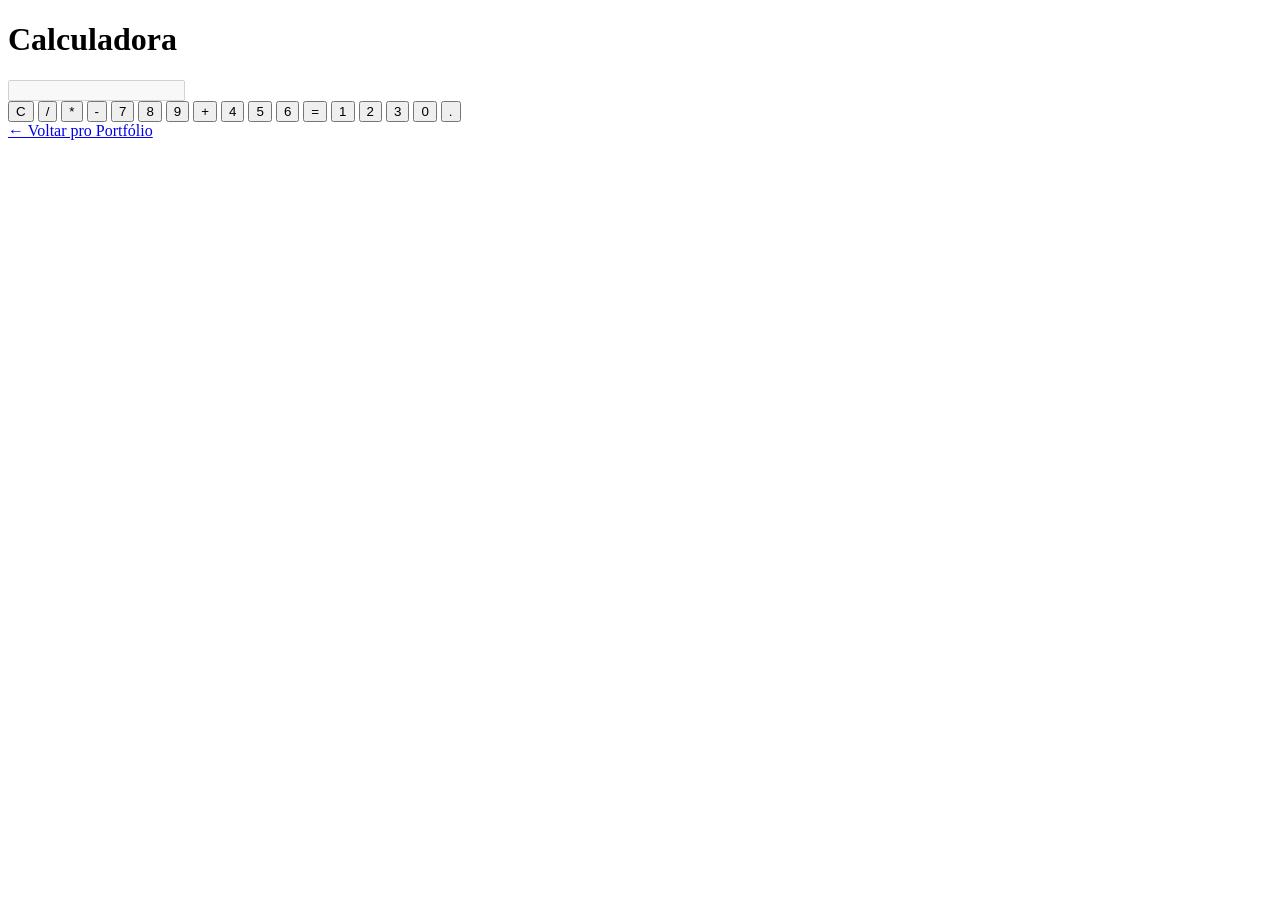
==== calculadora.html @ 51795557 "Create calculadora.html" ====
<!DOCTYPE html>
<html lang="pt-BR">
<head>
    <meta charset="UTF-8">
    <meta name="viewport" content="width=device-width, initial-scale=1.0">
    <title>Calculadora - Ramon Dev</title>
    <link rel="stylesheet" href="calculadora.css">
</head>
<body>
    <div class="container">
        <h1>Calculadora</h1>
        <div class="calc">
            <input type="text" id="display" disabled>
            <div class="buttons">
                <button class="clear">C</button>
                <button class="operator">/</button>
                <button class="operator">*</button>
                <button class="operator">-</button>
                <button>7</button>
                <button>8</button>
                <button>9</button>
                <button class="operator">+</button>
                <button>4</button>
                <button>5</button>
                <button>6</button>
                <button class="equals">=</button>
                <button>1</button>
                <button>2</button>
                <button>3</button>
                <button class="zero">0</button>
                <button>.</button>
            </div>
        </div>
        <a href="index.html" class="back">← Voltar pro Portfólio</a>
    </div>
    <script src="calculadora.js"></script>
</body>
</html>
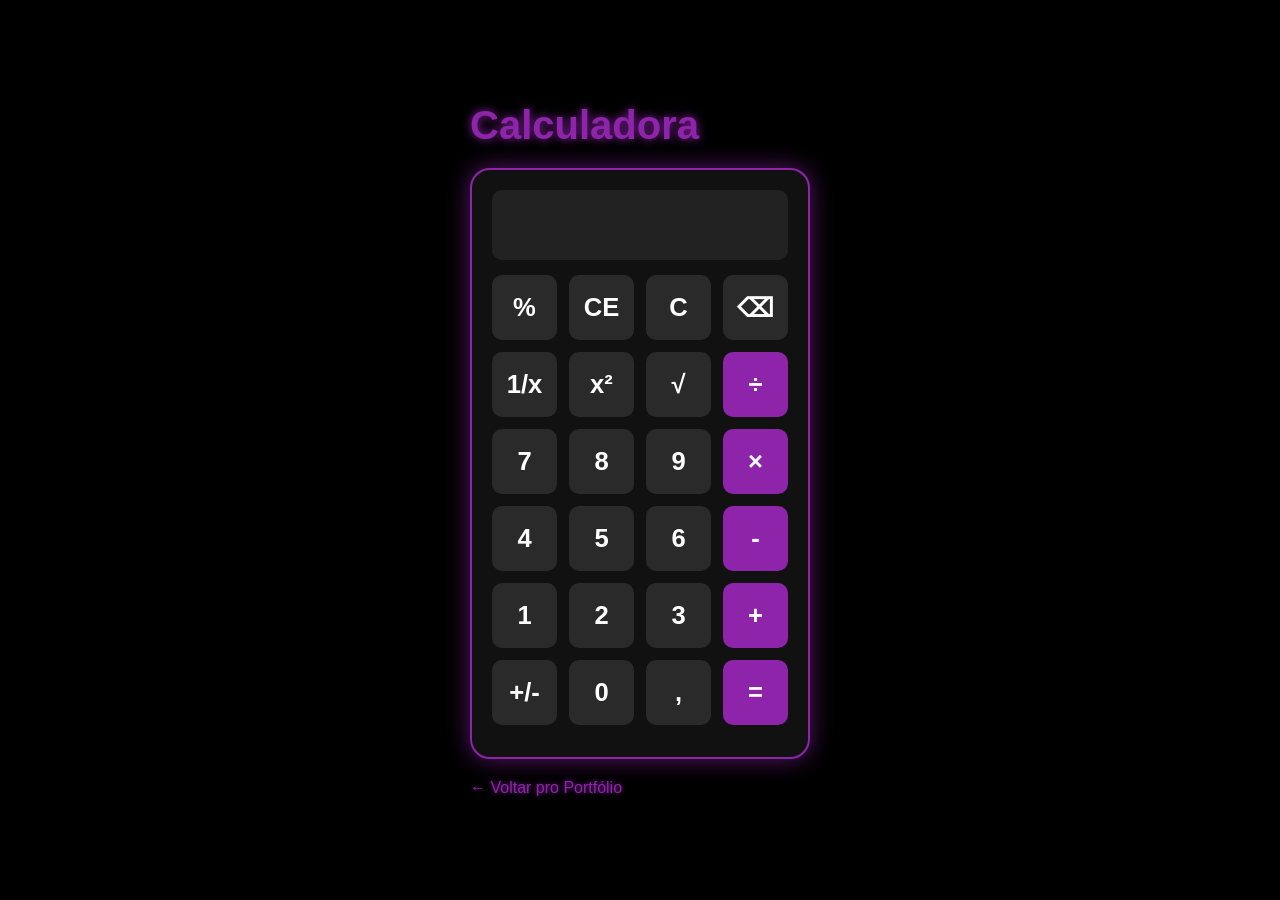
==== commit 96b2944a: "Update calculadora.html" ====
--- a/calculadora.html
+++ b/calculadora.html
@@ -12,23 +12,35 @@
         <div class="calc">
             <input type="text" id="display" disabled>
             <div class="buttons">
-                <button class="clear">C</button>
-                <button class="operator">/</button>
-                <button class="operator">*</button>
-                <button class="operator">-</button>
+                <button>%</button>
+                <button>CE</button>
+                <button>C</button>
+                <button class="del">⌫</button>
+                
+                <button>1/x</button>
+                <button>x²</button>
+                <button>√</button>
+                <button class="operator">÷</button>
+                
                 <button>7</button>
                 <button>8</button>
                 <button>9</button>
-                <button class="operator">+</button>
+                <button class="operator">×</button>
+                
                 <button>4</button>
                 <button>5</button>
                 <button>6</button>
-                <button class="equals">=</button>
+                <button class="operator">-</button>
+                
                 <button>1</button>
                 <button>2</button>
                 <button>3</button>
-                <button class="zero">0</button>
-                <button>.</button>
+                <button class="operator">+</button>
+                
+                <button>+/-</button>
+                <button>0</button>
+                <button>,</button>
+                <button class="equals">=</button>
             </div>
         </div>
         <a href="index.html" class="back">← Voltar pro Portfólio</a>
--- a/calculadora.css
+++ b/calculadora.css
@@ -0,0 +1,84 @@
+* { margin: 0; padding: 0; box-sizing: border-box; }
+
+body {
+    background: #000;
+    font-family: 'Segoe UI', sans-serif;
+    display: flex;
+    justify-content: center;
+    align-items: center;
+    min-height: 100vh;
+    color: white;
+    flex-direction: column;
+}
+
+h1 { 
+    color: #8e24aa; 
+    margin-bottom: 20px;
+    font-size: 2.5rem;
+    text-shadow: 0 0 10px #8e24aa;
+}
+
+.calc {
+    background: #111;
+    padding: 20px;
+    border-radius: 20px;
+    border: 2px solid #8e24aa;
+    box-shadow: 0 0 25px rgba(142, 36, 170, 0.6);
+    width: 340px;
+}
+
+#display {
+    width: 100%;
+    height: 70px;
+    font-size: 2.2rem;
+    text-align: right;
+    padding: 10px;
+    margin-bottom: 15px;
+    border: none;
+    border-radius: 10px;
+    background: #222;
+    color: white;
+}
+
+.buttons {
+    display: grid;
+    grid-template-columns: repeat(4, 1fr);
+    gap: 12px;
+}
+
+button {
+    height: 65px;
+    font-size: 1.6rem;
+    font-weight: bold;
+    border: none;
+    border-radius: 10px;
+    background: #2a2a2a;
+    color: white;
+    cursor: pointer;
+    transition: 0.2s;
+}
+
+button:hover { background: #3a3a3a; transform: scale(1.05); }
+
+.operator { background: #8e24aa; }
+.operator:hover { background: #7b1fa2; }
+
+.equals { 
+    background: #8e24aa; 
+    grid-row: span 2;
+}
+.equals:hover { background: #7b1fa2; }
+
+.clear { background: #d32f2f; }
+.clear:hover { background: #b71c1c; }
+
+.zero { grid-column: span 2; }
+
+.back {
+    display: inline-block;
+    margin-top: 20px;
+    color: #8e24aa;
+    text-decoration: none;
+    text-shadow: 0 0 5px #8e24aa;
+}
+.back:hover { text-decoration: underline; }
